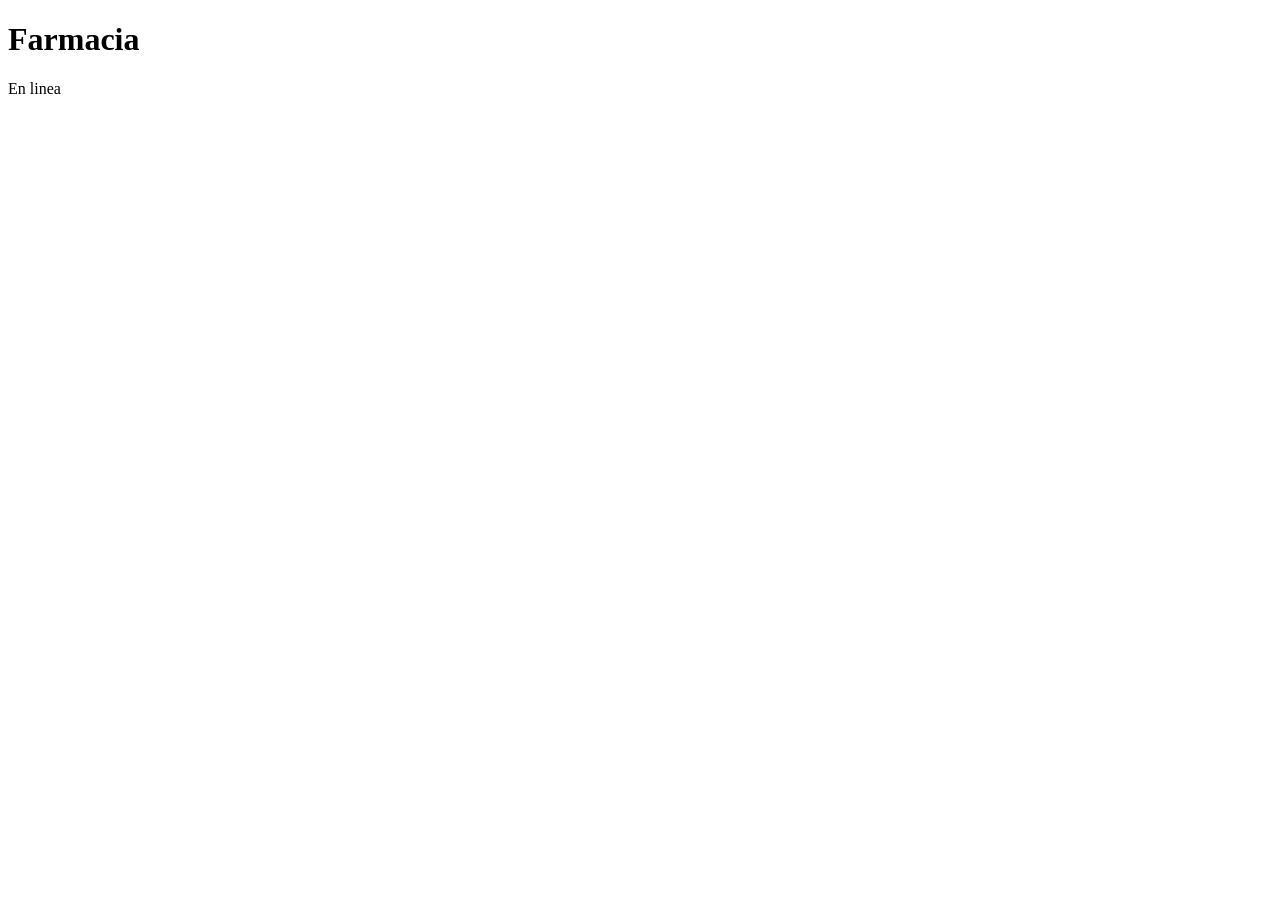
==== pwa/pwa/index.html @ 73be1d84 "Add files via upload" ====
<!DOCTYPE html>
<html lang="en">
<head>
    <meta charset="UTF-8">
    <meta name="viewport" content="width=device-width, initial-scale=1.0">
    <title>Farmacia</title>
    <link rel="stylesheet" href="css/style.css">
    <link rel="manifest" href="manifest.json">
</head>
<body>
    <header class="top">
        <h1>Farmacia</h1>
        <span class="status" id="status">En linea </span>
    </header>

    <script src="app.js"></script>
    
</body>
</html>
---- pwa/pwa/css/style.css ----
:root {
 --bg: #f0f0f0;
 
}
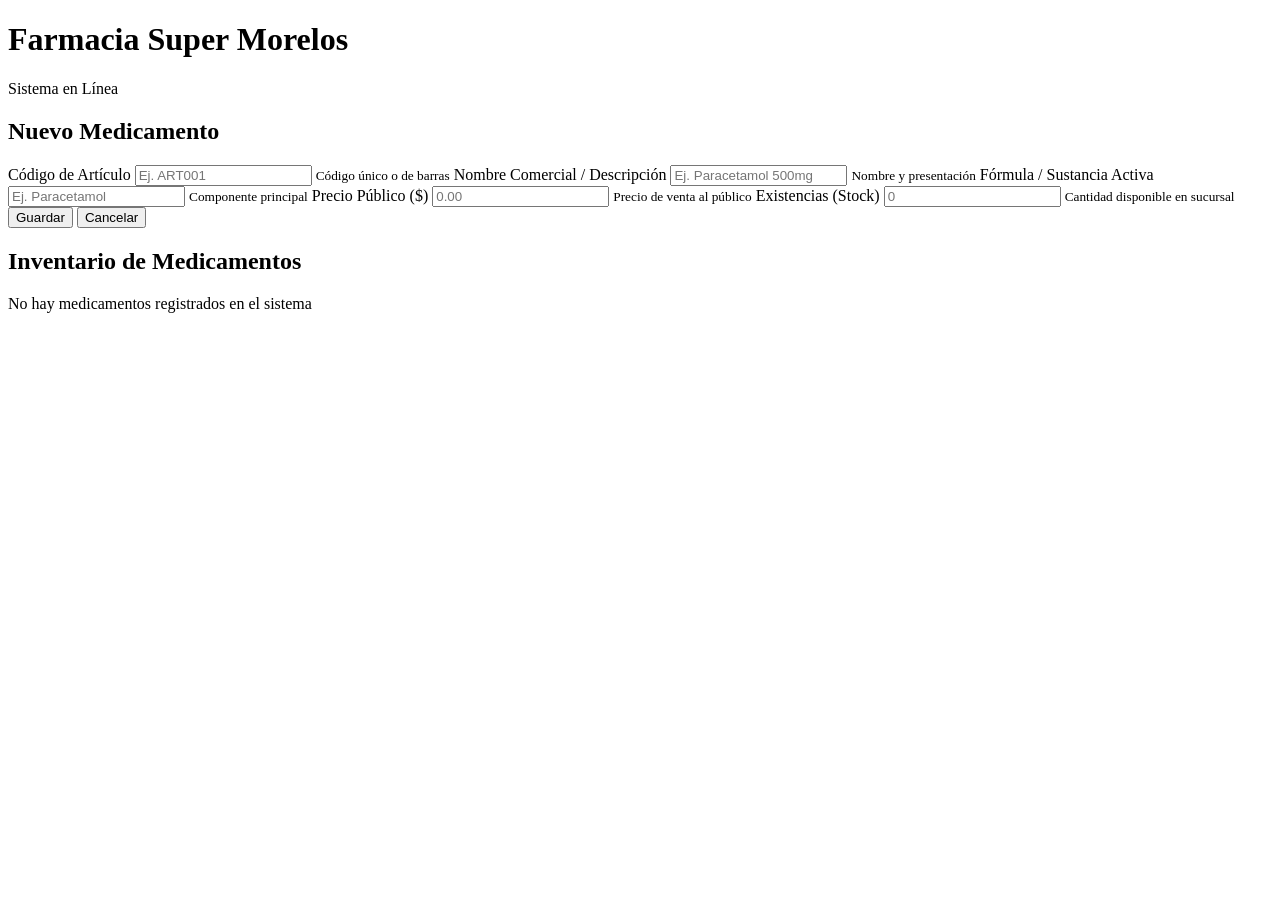
==== commit 00d0d1ff: "Revise index.html for new features" ====
--- a/pwa/pwa/index.html
+++ b/pwa/pwa/index.html
@@ -1,19 +1,76 @@
 <!DOCTYPE html>
-<html lang="en">
+<html lang="es">
 <head>
     <meta charset="UTF-8">
     <meta name="viewport" content="width=device-width, initial-scale=1.0">
-    <title>Farmacia</title>
+    <title>Farmacia SM/Inventario</title>
     <link rel="stylesheet" href="css/style.css">
     <link rel="manifest" href="manifest.json">
+    <meta name="theme-color" content="#059669">
 </head>
 <body>
     <header class="top">
-        <h1>Farmacia</h1>
-        <span class="status" id="status">En linea </span>
+        <h1>Farmacia Super Morelos</h1>
+        <span class="status" id="status">Sistema en Línea</span>
     </header>
 
-    <script src="app.js"></script>
+    <main>
+        <section class="panel">
+            <h2 class="panel-title" id="titleForm">Nuevo Medicamento</h2>
+        
+            <form id="form" novalidate>
+                <field>
+                    <label for="codigo">Código de Artículo</label>
+                    <input type="text" id="codigo" name="codigo" placeholder="Ej. ART001" autocomplete="off" required>
+                    <small class="ayuda">Código único o de barras</small>
+                    <small class="error" id="err-codigo"></small>
+                </field>
+                
+                <field>
+                    <label for="nombre">Nombre Comercial / Descripción</label>
+                    <input type="text" id="nombre" name="nombre" placeholder="Ej. Paracetamol 500mg" autocomplete="off" required>
+                    <small class="ayuda">Nombre y presentación</small>
+                    <small class="error" id="err-nombre"></small>
+                </field>
+
+                <field>
+                    <label for="formula">Fórmula / Sustancia Activa</label>
+                    <input type="text" id="formula" name="formula" placeholder="Ej. Paracetamol" autocomplete="off" required>
+                    <small class="ayuda">Componente principal</small>
+                    <small class="error" id="err-formula"></small>
+                </field>
+
+                <field>
+                    <label for="precio">Precio Público ($)</label>
+                    <input type="number" step="0.01" id="precio" name="precio" placeholder="0.00" inputmode="decimal" required>
+                    <small class="ayuda">Precio de venta al público</small>
+                    <small class="error" id="err-precio"></small>
+                </field>
+
+                <field>
+                    <label for="stock">Existencias (Stock)</label>
+                    <input type="number" id="stock" name="stock" placeholder="0" inputmode="numeric" required>
+                    <small class="ayuda">Cantidad disponible en sucursal</small>
+                    <small class="error" id="err-stock"></small>
+                </field>
+
+                <div class="actions">
+                    <button type="submit" id="save" class="btn btn-save">Guardar</button>
+                    <button type="reset" id="cancel" class="btn btn-cancel" onclick="reestablecerForm()">Cancelar</button>
+                </div>
+            </form>
+        </section>
+
+        <section class="panel">
+            <h2>Inventario de Medicamentos <span id="contador"></span></h2>
+            <ul id="list" class="list"> </ul>
+            <p id="vacio" class="vacio">No hay medicamentos registrados en el sistema</p>
+        </section>
+    </main>
+
+    <div id="toast" class="toast" role="status" aria-live="polite"></div>
     
+    <footer></footer>
+    <script src="js/app.js"></script>
 </body>
-</html>+</html>
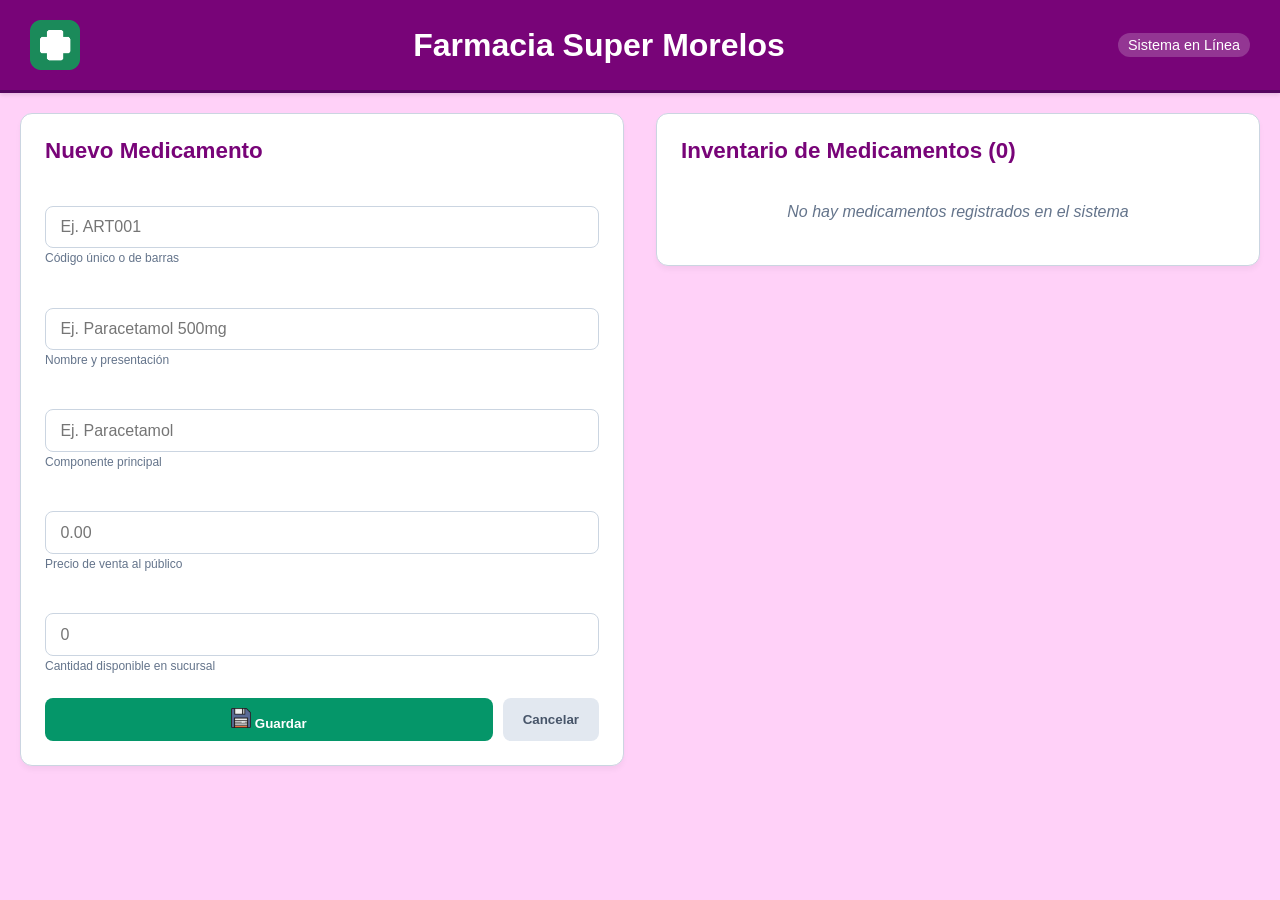
==== commit d768037f: "Se incorporaron los recursos gráficos correspondientes en el botón de guardado y en la sección adyac" ====
--- a/pwa/pwa/index.html
+++ b/pwa/pwa/index.html
@@ -7,9 +7,13 @@
     <link rel="stylesheet" href="css/style.css">
     <link rel="manifest" href="manifest.json">
     <meta name="theme-color" content="#059669">
+    <link rel="apple-touch-icon" href="images/icon-192.png">
+    <link rel="apple-touch-icon" href="images/icon-50.png">
+    
 </head>
 <body>
     <header class="top">
+        <img class="logo" src="images/icon-50.png" alt="Logo Farmacia" width="50" height="50">
         <h1>Farmacia Super Morelos</h1>
         <span class="status" id="status">Sistema en Línea</span>
     </header>
@@ -55,7 +59,10 @@
                 </field>
 
                 <div class="actions">
-                    <button type="submit" id="save" class="btn btn-save">Guardar</button>
+                    <button type="submit" id="save" class="btn btn-save">
+                        <img src="images/icon-192.png" alt="Logo Farmacia" class="btn-icon" width="20" height="20">
+                        Guardar
+                    </button>
                     <button type="reset" id="cancel" class="btn btn-cancel" onclick="reestablecerForm()">Cancelar</button>
                 </div>
             </form>
--- a/pwa/pwa/css/style.css
+++ b/pwa/pwa/css/style.css
@@ -1,5 +1,230 @@
 :root {
- --bg: #f0f0f0;
- 
-}
-
+--bg: #f8fafc;
+--bg2: #ffd1f8;
+--color: #0f172a;
+--panel: #ffffff;
+--border: #cbd5e1;
+--error: #ef4444;
+--ok: #059669;
+--primary: #780478;
+}
+
+*{
+    box-sizing: border-box;
+    margin: 0;
+    padding: 0;
+}
+
+body{
+    background-color: var(--bg2);
+    color: var(--panel);
+    font-family: 'Segoe UI', Tahoma, Geneva, Verdana, sans-serif;
+}
+
+.top {
+    background-color: var(--primary);
+    color: var(--panel);
+    padding: 20px 30px;
+    display: flex;
+    justify-content: space-between;
+    align-items: center;
+    border-bottom: 3px solid #55065f;
+    box-shadow: 0 2px 4px rgba(0,0,0,0.1);
+}
+
+.status {
+    font-size: 0.9rem;
+    background: rgba(255, 255, 255, 0.2);
+    padding: 4px 10px;
+    border-radius: 20px;
+}
+
+main{
+    max-width: 1400px;
+    margin: 0 auto;
+    padding: 20px;
+    display: flex;
+    justify-content: space-between;
+    align-items: flex-start;
+    gap: 2rem;
+}
+
+.panel{
+    background: var(--panel);
+    border: 1px solid var(--border);
+    border-radius: 12px;
+    padding: 24px;
+    box-shadow: 0 4px 6px -1px rgba(0, 0, 0, 0.05);
+    width: 50%;
+}
+
+.panel h2 {
+    margin-bottom: 1.2rem;
+    color: var(--primary);
+    font-size: 1.4rem;
+}
+
+field {
+    display: block;
+    margin-bottom: 1.2rem;
+}
+
+label{
+    display: block;
+    margin-bottom: 0.4rem;
+    font-weight: 600;
+    font-size: 0.9rem;
+}
+
+input{
+    width: 100%;
+    padding: 0.7rem 0.9rem;
+    border: 1px solid var(--border);
+    border-radius: 8px;
+    background: #fff;
+    font-size: 1rem;
+    transition: border-color 0.2s;
+}
+
+input:focus {
+    outline: none;
+    border-color: var(--primary);
+    box-shadow: 0 0 0 3px rgba(5, 150, 105, 0.1);
+}
+
+input.valido {
+    border-color: var(--ok);
+}
+
+input.invalido {
+    border-color: var(--error);
+}
+
+small.ayuda{
+    font-size: 0.75rem;
+    color: #64748b;
+    margin-top: 0.25rem;
+}
+
+small.error{
+    font-size: 0.75rem;
+    color: var(--error);
+    margin-top: 0.25rem;
+}
+
+.actions{
+    display: flex;
+    gap: 10px;
+    margin-top: 1.5rem;
+}
+
+.btn{
+    padding: 10px 20px;
+    border: none;
+    border-radius: 8px;
+    cursor: pointer;
+    font-weight: 600;
+    transition: background-color 0.2s ease;
+}
+
+.btn-save{
+    background: var(--ok);
+    color: white;
+    flex: 1;
+}
+.btn-save:hover { background: #047857; }
+
+.btn-cancel{
+    background: #e2e8f0;
+    color: #475569;
+}
+.btn-cancel:hover { background: #cbd5e1; }
+
+.list {
+    list-style-type: none;
+    max-height: 450px;
+    overflow-y: auto;
+}
+
+.items{
+    display: flex;
+    justify-content: space-between;
+    align-items: center;
+    padding: 12px 15px;
+    border-bottom: 1px solid #f1f5f9;
+    background: #fff;
+    border-radius: 8px;
+    margin-bottom: 8px;
+    border: 1px solid #e2e8f0;
+}
+
+.items:hover {
+    background: #f8fafc;
+}
+
+.datos {
+    font-size: 0.95rem;
+    color: var(--color);
+}
+
+.datos strong {
+    color: var(--primary);
+}
+
+.botones{
+    display: flex;
+    gap: 8px;
+}
+
+.btn-warning {
+    background: #d97706;
+    color: white;
+    padding: 6px 12px;
+    font-size: 0.85rem;
+}
+.btn-warning:hover { background: #b45309; }
+
+.btn-danger {
+    background: var(--error);
+    color: white;
+    padding: 6px 12px;
+    font-size: 0.85rem;
+}
+.btn-danger:hover { background: #dc2626; }
+
+.vacio {
+    text-align: center;
+    color: #64748b;
+    padding: 20px;
+    font-style: italic;
+}
+
+.toast {
+    position: fixed;
+    bottom: 20px;
+    right: 20px;
+    background: #1e293b;
+    color: white;
+    padding: 12px 24px;
+    border-radius: 8px;
+    box-shadow: 0 10px 15px -3px rgba(0,0,0,0.1);
+    transform: translateY(100px);
+    opacity: 0;
+    transition: all 0.3s ease;
+    z-index: 1000;
+}
+
+.toast.visible {
+    transform: translateY(0);
+    opacity: 1;
+}
+
+@media (max-width: 900px) {
+    main {
+        flex-direction: column;
+    }
+    .panel {
+        width: 100%;
+    }
+}
+
